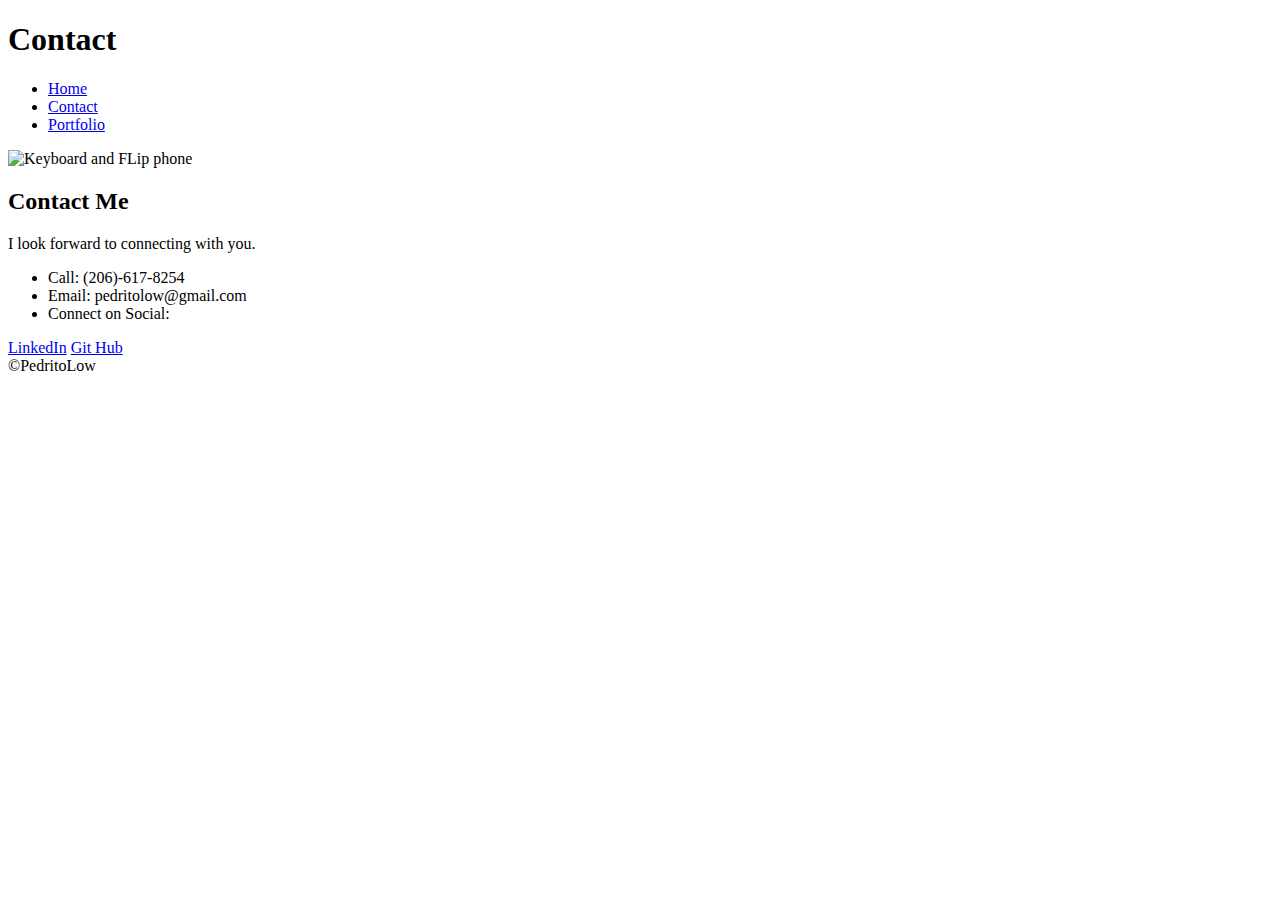
==== contact.html @ 0c7c15e3 "added new assets and updated portfolio" ====
<!DOCTYPE html>
<html lang="en">
<head>
    <meta charset="UTF-8">
    <meta name="viewport" content="width=device-width, initial-scale=1.0">
   
    <script src="https://code.jquery.com/jquery-3.5.1.slim.min.js" integrity="sha384-DfXdz2htPH0lsSSs5nCTpuj/zy4C+OGpamoFVy38MVBnE+IbbVYUew+OrCXaRkfj" crossorigin="anonymous"></script>
    <script src="https://cdn.jsdelivr.net/npm/popper.js@1.16.0/dist/umd/popper.min.js" integrity="sha384-Q6E9RHvbIyZFJoft+2mJbHaEWldlvI9IOYy5n3zV9zzTtmI3UksdQRVvoxMfooAo" crossorigin="anonymous"></script>
    <script src="https://stackpath.bootstrapcdn.com/bootstrap/4.5.0/js/bootstrap.min.js" integrity="sha384-OgVRvuATP1z7JjHLkuOU7Xw704+h835Lr+6QL9UvYjZE3Ipu6Tp75j7Bh/kR0JKI" crossorigin="anonymous"></script>
    <link rel="stylesheet" href="https://stackpath.bootstrapcdn.com/bootstrap/4.5.0/css/bootstrap.min.css" integrity="sha384-9aIt2nRpC12Uk9gS9baDl411NQApFmC26EwAOH8WgZl5MYYxFfc+NcPb1dKGj7Sk" crossorigin="anonymous">
    <script src="https://stackpath.bootstrapcdn.com/bootstrap/4.5.0/js/bootstrap.min.js" integrity="sha384-OgVRvuATP1z7JjHLkuOU7Xw704+h835Lr+6QL9UvYjZE3Ipu6Tp75j7Bh/kR0JKI" crossorigin="anonymous"></script>
    
    <link rel="stylesheet" href="style.css">
    <title>Pete Low</title>

</head>
<header>
    <div class='container'>
        <div class= 'row'>
            <div class= 'col-md-12'>
                
                     <h1>Contact</h1>
                     <div class='container'>
                        <ul class="nav justify-content-end">
                            <li class="nav-item">
                            <a class="nav-link active" href="index.html">Home</a>
                            </li>
                            <li class="nav-item">
                            <a class="nav-link active" href="contact.html">Contact</a>
                            </li>
                            <li class="nav-item">
                            <a class="nav-link" href="portfolio.html">Portfolio</a>
                            </li>
            
                        </ul>
                     </div>
                    </div>
                   
            </div>
        </div>
                
    </div> 
</header>
<body>
    <div class= 'container'>
        <div class= 'row'>
            <div class= 'col-12' >
                
                
                <div class="card border-info mb-3" style="width: 18rem;">
                    <img src="assets/img_0221.jpeg"class="card-img-top" alt="Keyboard and FLip phone">
                    <div class="card-header">
                      <h2 class="card-title">Contact Me</h2>
                      <p class="card-text">I look forward to connecting with you.</p>
                    </div>
                    <ul class="list-group list-group-flush">
                      <li class="list-group-item">Call: (206)-617-8254</li>
                      <li class="list-group-item">Email: pedritolow@gmail.com</li>
                      <li class="list-group-item">Connect on Social:</li>
                    </ul>
                    <div class="card-body">
                        
                      <a href="https://www.linkedin.com/in/peter-low-312a88183" class="card-link">LinkedIn</a>
                      <a href="https://github.com/PeteLow-13" class="card-link">Git Hub</a>
                    </div>
                </div>
                
            </div>
        </div>     
    </div> 

</body>

<div class= 'container'>
    <footer> ©PedritoLow </footer>
    </div>
</html>
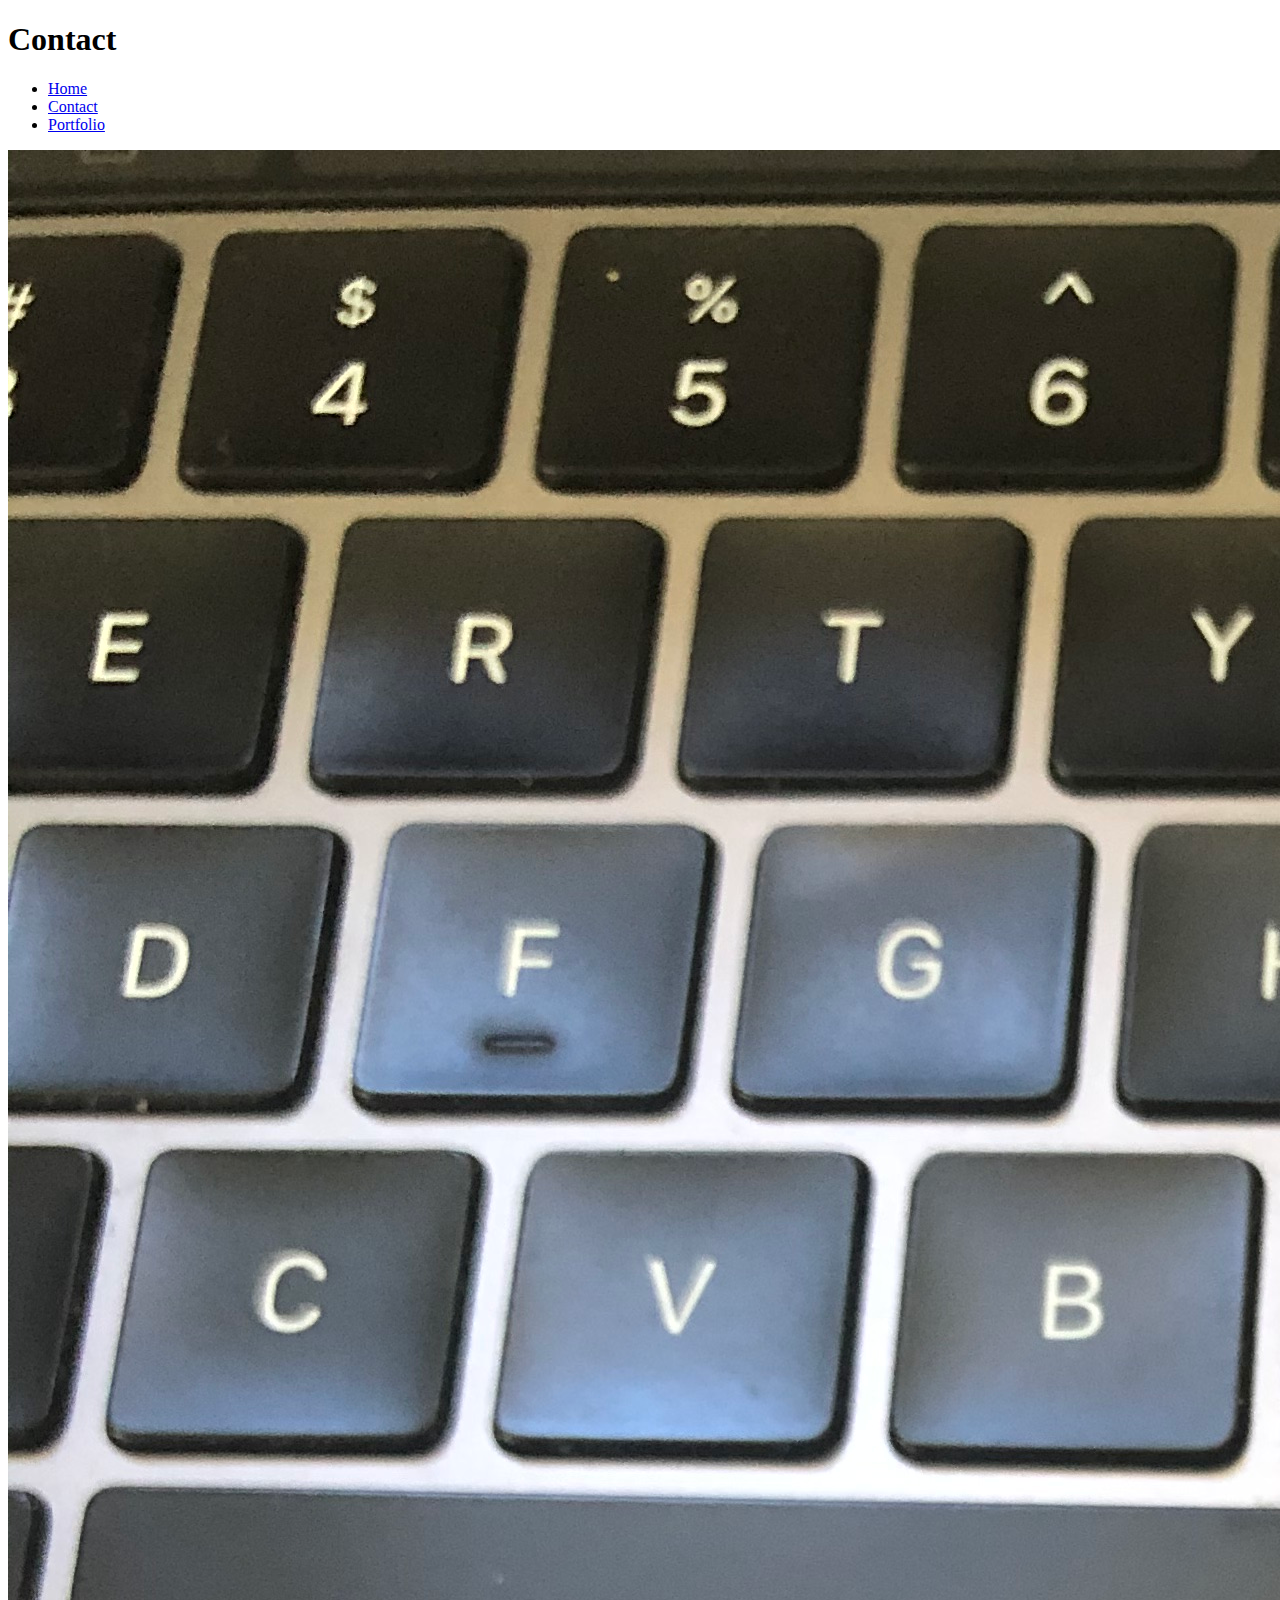
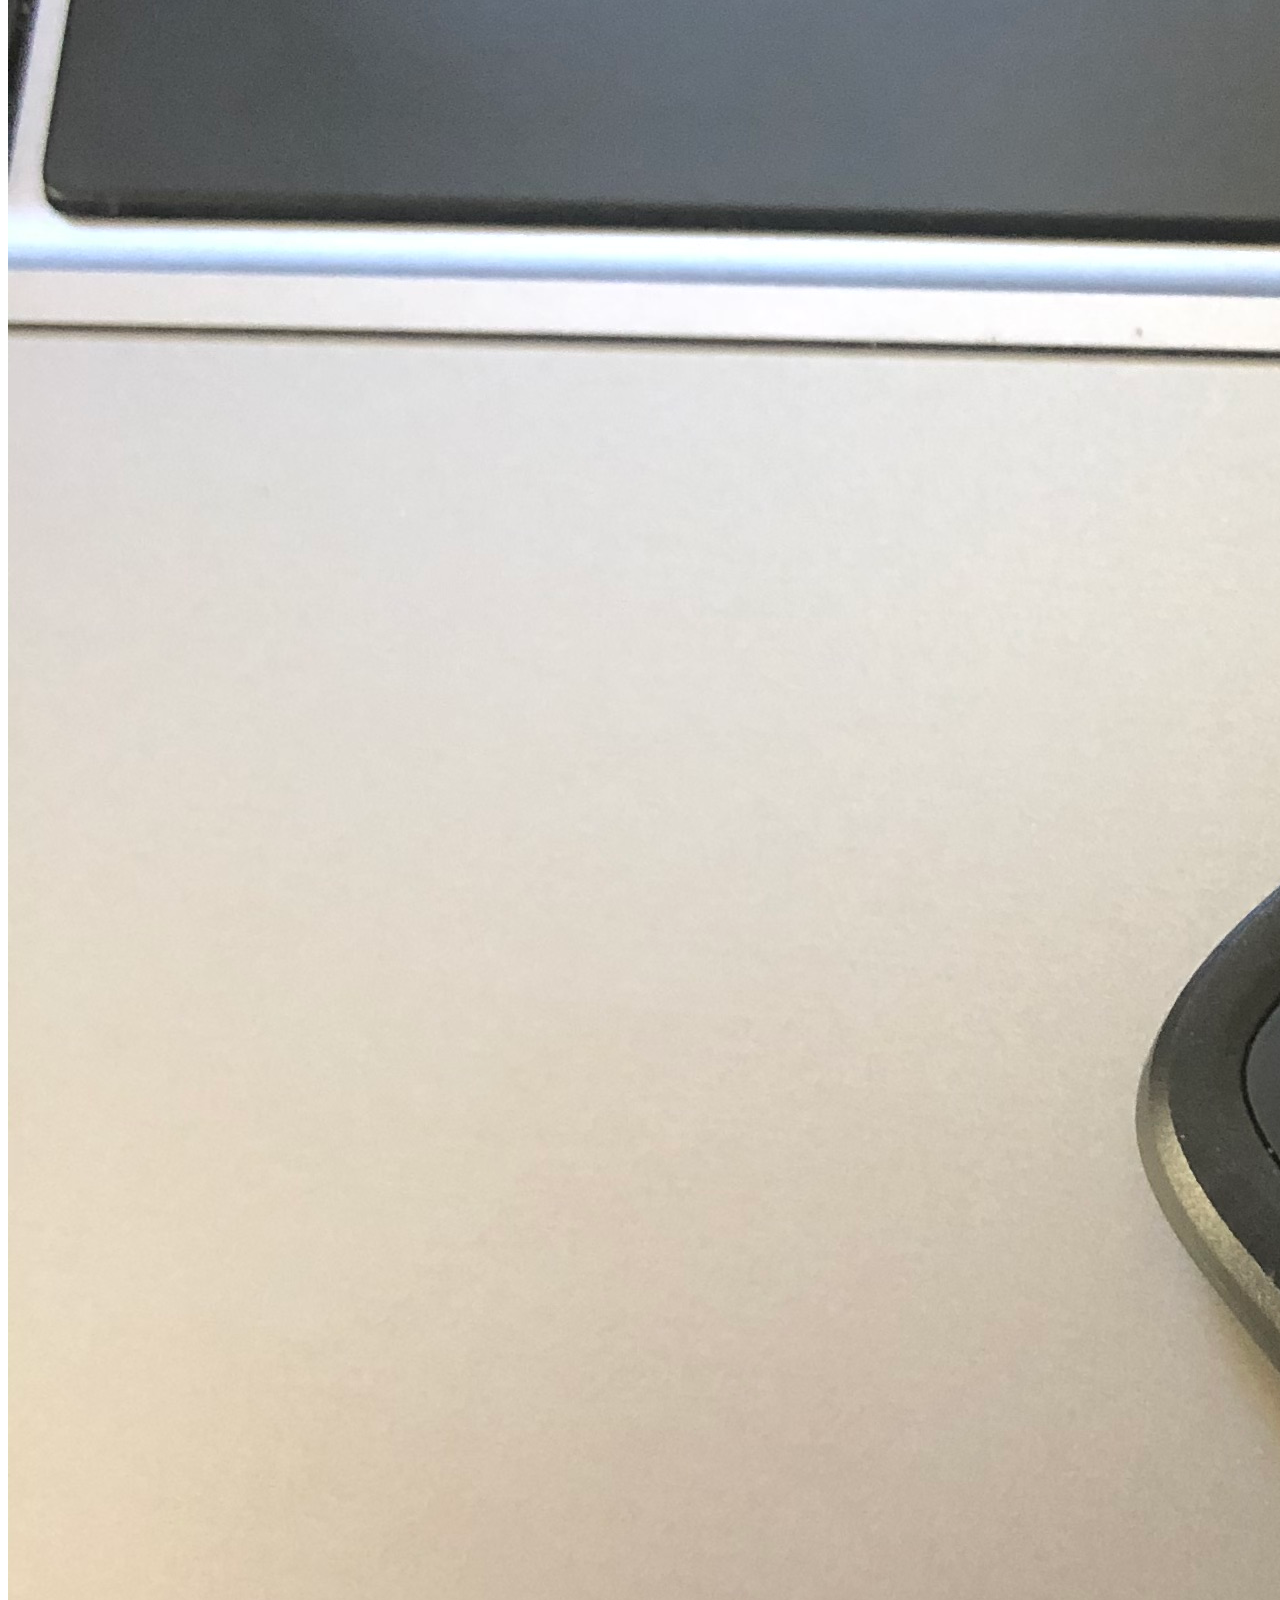
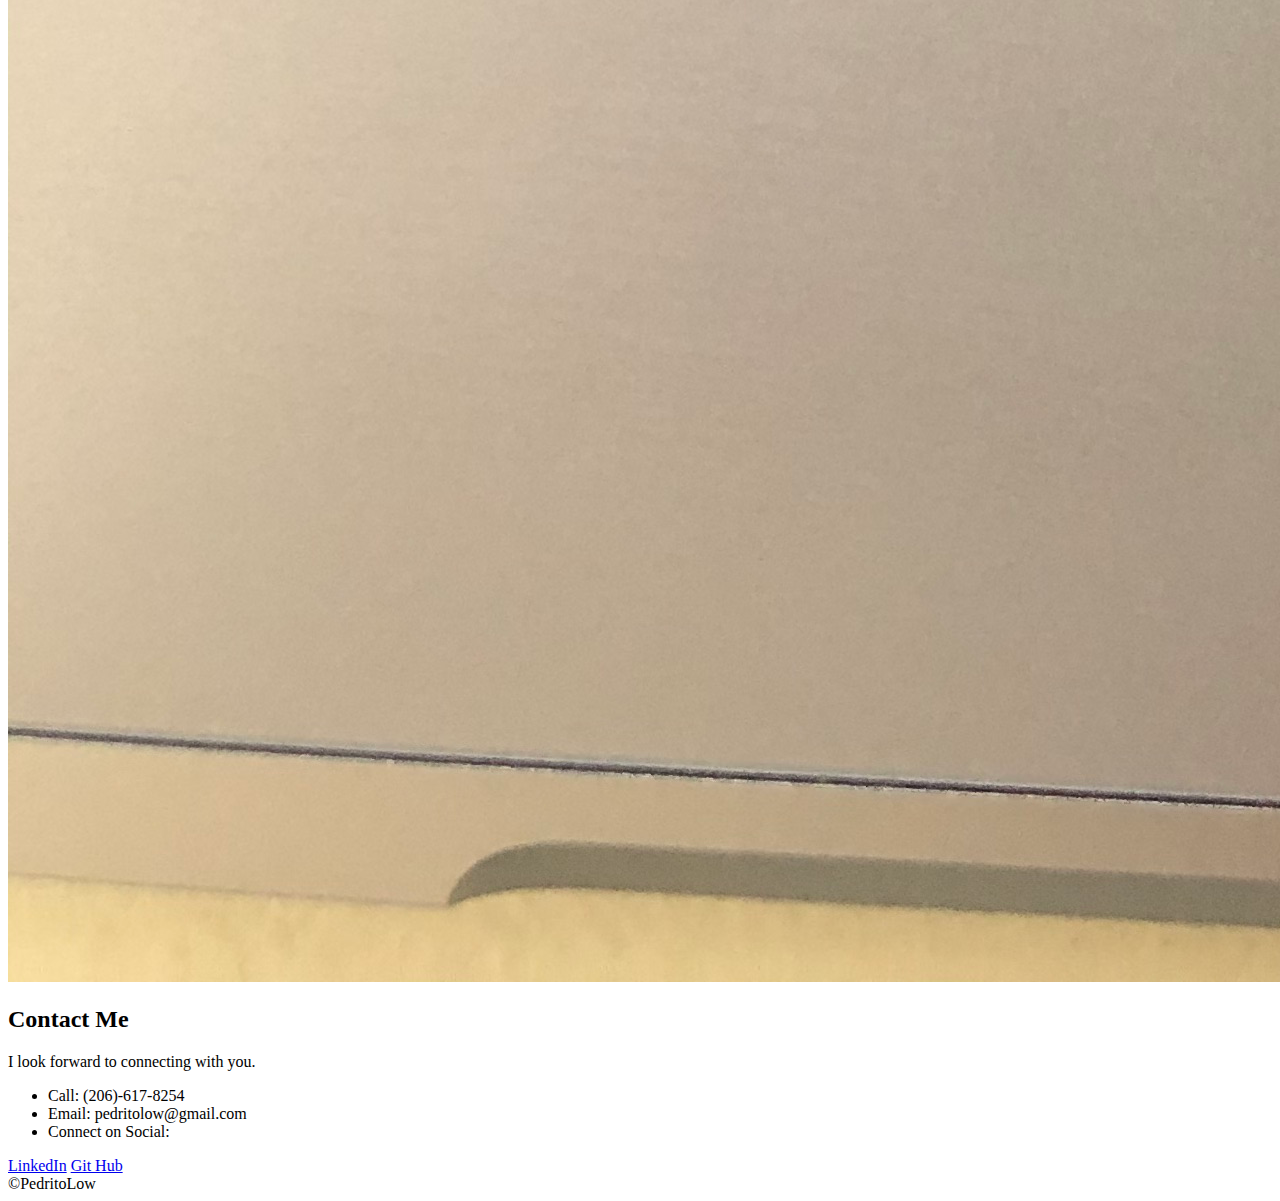
==== commit 3eb0302a: "updated" ====
--- a/contact.html
+++ b/contact.html
@@ -48,7 +48,7 @@
                 
                 
                 <div class="card border-info mb-3" style="width: 18rem;">
-                    <img src="assets/img_0221.jpeg"class="card-img-top" alt="Keyboard and FLip phone">
+                    <img src="assets/IMG_0221.jpeg" class="card-img-top" alt="Keyboard and Flip phone">
                     <div class="card-header">
                       <h2 class="card-title">Contact Me</h2>
                       <p class="card-text">I look forward to connecting with you.</p>
@@ -60,8 +60,8 @@
                     </ul>
                     <div class="card-body">
                         
-                      <a href="https://www.linkedin.com/in/peter-low-312a88183" class="card-link">LinkedIn</a>
-                      <a href="https://github.com/PeteLow-13" class="card-link">Git Hub</a>
+                      <a href="https://www.linkedin.com/in/peter-low-312a88183" class="card-link" target="blank">LinkedIn</a>
+                      <a href="https://github.com/PeteLow-13" class="card-link" target="blank">Git Hub</a>
                     </div>
                 </div>
                 
